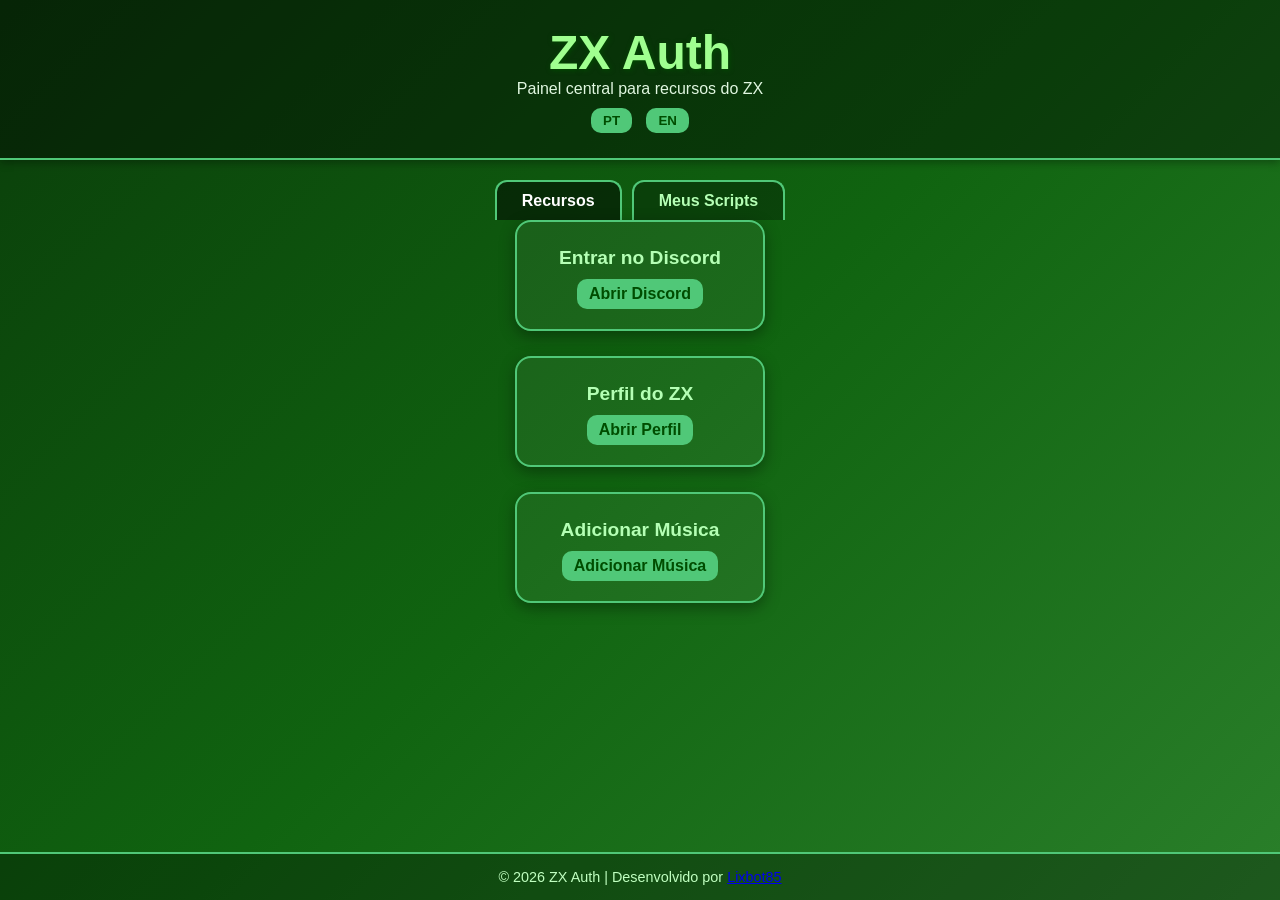
==== templates/home.html @ 4441bb72 "Create home.html" ====
<!DOCTYPE html>
<html lang="pt-BR">
<head>
<meta charset="UTF-8">
<meta name="viewport" content="width=device-width, initial-scale=1.0">
<title>ZX Auth – Galeria de Scripts</title>
<style>
* { margin:0; padding:0; box-sizing:border-box; }
body { font-family:'Segoe UI', Tahoma, Geneva, Verdana, sans-serif; background:linear-gradient(135deg,#0a3d0a,#106410,#2a7f2a); color:#e0f7e0; min-height:100vh; display:flex; flex-direction:column; align-items:center; }
header { width:100%; background:rgba(0,0,0,0.4); padding:25px; text-align:center; box-shadow:0 3px 8px rgba(0,0,0,0.3); border-bottom:2px solid #50c878; }
header h1 { font-size:3em; color:#a0ff90; text-shadow:1px 1px 5px #004d00; }
.language-toggle { margin-top:10px; }
.language-toggle button { margin:0 5px; padding:5px 12px; border:none; border-radius:10px; cursor:pointer; font-weight:bold; background:#50c878; color:#004d00; transition:0.3s; }
.language-toggle button:hover { background:#3fa362; }

.tabs { display:flex; justify-content:center; margin-top:20px; gap:10px; }
.tab { padding:10px 25px; border-radius:12px 12px 0 0; cursor:pointer; background:rgba(0,0,0,0.3); border:2px solid #50c878; border-bottom:none; color:#b4ffb4; font-weight:bold; transition:0.3s; }
.tab.active { background:rgba(0,0,0,0.5); color:#fff; }

main { flex:1; width:90%; max-width:1200px; display:flex; flex-direction:column; align-items:center; gap:25px; padding-bottom:40px; }

.cards-container { display:flex; flex-wrap:wrap; justify-content:center; gap:20px; width:100%; }
.card { background:rgba(255,255,255,0.05); padding:15px; border-radius:16px; width:250px; text-align:center; transition:transform 0.3s,background 0.3s; box-shadow:0 5px 15px rgba(0,0,0,0.35); border:2px solid #50c878; display:flex; flex-direction:column; align-items:center; position:relative; }
.card:hover { background:rgba(255,255,255,0.12); transform:translateY(-5px) scale(1.03); }
.card h3 { margin:10px 0 5px 0; color:#b4ffb4; font-size:1.2em; }
.card img { width:100%; height:140px; object-fit:cover; border-radius:12px; margin-bottom:8px; }
.card p { font-size:0.9em; color:#d0ffd0; margin:4px 0; }
.card button, .card a { text-decoration:none; background:#50c878; color:#004d00; font-weight:bold; padding:6px 12px; border-radius:10px; display:inline-block; margin:5px 2px; cursor:pointer; border:none; transition:0.3s; }
.card button:hover, .card a:hover { background:#3fa362; }

footer { width:100%; text-align:center; padding:15px; background:rgba(0,0,0,0.3); color:#c0ffc0; border-top:2px solid #50c878; font-size:0.9em; }

.error-card { background:rgba(255,0,0,0.15); border-color:#ff4444; color:#fff; }

#filter-input { margin:10px 0; padding:8px 12px; border-radius:10px; border:2px solid #50c878; width:80%; max-width:400px; background:rgba(0,0,0,0.2); color:#e0f7e0; }

.badge { display:inline-block; padding:3px 8px; border-radius:8px; font-size:0.75em; margin:2px 2px; background-color:#28a745; color:#fff; }

.tooltip { position:absolute; bottom:100%; left:50%; transform:translateX(-50%); background:rgba(0,0,0,0.8); color:#fff; padding:6px 10px; border-radius:8px; font-size:0.8em; display:none; white-space:pre-wrap; width:220px; text-align:left; z-index:10; }
.card:hover .tooltip { display:block; }
</style>
</head>
<body>

<header>
  <h1 id="title-header">ZX Auth</h1>
  <p id="subtitle-header">Painel central para recursos do ZX</p>
  <div class="language-toggle">
    <button onclick="setLanguage('pt')">PT</button>
    <button onclick="setLanguage('en')">EN</button>
  </div>
</header>

<div class="tabs">
  <div class="tab active" onclick="showTab('resources')"><span id="tab-resources">Recursos</span></div>
  <div class="tab" onclick="showTab('myscripts')"><span id="tab-myscripts">Meus Scripts</span></div>
</div>

<main id="resources-tab">
  <div class="card">
    <h3 id="discord-title">Entrar no Discord</h3>
    <a href="https://discord.gg/wR5MDFyyqE" target="_blank" id="discord-btn">Abrir Discord</a>
  </div>
  <div class="card">
    <h3 id="profile-title">Perfil do ZX</h3>
    <a href="https://scriptblox.com/u/zxrealm" target="_blank" id="profile-btn">Abrir Perfil</a>
  </div>
  <div class="card">
    <h3 id="music-title">Adicionar Música</h3>
    <a href="/adicionar-musica" id="music-btn">Adicionar Música</a>
  </div>
</main>

<main id="myscripts-tab" style="display:none;">
  <input type="text" id="filter-input" placeholder="Filtrar scripts pelo título..." oninput="filterScripts()">
  <div class="cards-container" id="scripts-container">
    <p style="color:#fff;" id="loading-text">Carregando seus scripts...</p>
  </div>
</main>

<footer>
  &copy; 2026 ZX Auth | Desenvolvido por <a href="https://github.com/lixbot85-dot" target="_blank">Lixbot85</a>
</footer>

<script>
let language = 'pt';
const texts = {
  pt: {
    headerTitle: "ZX Auth",
    headerSubtitle: "Painel central para recursos do ZX",
    tabResources: "Recursos",
    tabMyScripts: "Meus Scripts",
    discordTitle: "Entrar no Discord",
    discordBtn: "Abrir Discord",
    profileTitle: "Perfil do ZX",
    profileBtn: "Abrir Perfil",
    musicTitle: "Adicionar Música",
    musicBtn: "Adicionar Música",
    filterPlaceholder: "Filtrar scripts pelo título...",
    loadingText: "Carregando seus scripts...",
    slugCopied: "Slug copiado:",
    codeCopied: "Código do script copiado!",
    codeError: "Erro ao copiar o código!"
  },
  en: {
    headerTitle: "ZX Auth",
    headerSubtitle: "Central panel for ZX resources",
    tabResources: "Resources",
    tabMyScripts: "My Scripts",
    discordTitle: "Join Discord",
    discordBtn: "Open Discord",
    profileTitle: "ZX Profile",
    profileBtn: "Open Profile",
    musicTitle: "Add Music",
    musicBtn: "Add Music",
    filterPlaceholder: "Filter scripts by title...",
    loadingText: "Loading your scripts...",
    slugCopied: "Slug copied:",
    codeCopied: "Script code copied!",
    codeError: "Error copying code!"
  }
};

function setLanguage(lang) {
  language = lang;
  document.getElementById('title-header').textContent = texts[lang].headerTitle;
  document.getElementById('subtitle-header').textContent = texts[lang].headerSubtitle;
  document.getElementById('tab-resources').textContent = texts[lang].tabResources;
  document.getElementById('tab-myscripts').textContent = texts[lang].tabMyScripts;
  document.getElementById('discord-title').textContent = texts[lang].discordTitle;
  document.getElementById('discord-btn').textContent = texts[lang].discordBtn;
  document.getElementById('profile-title').textContent = texts[lang].profileTitle;
  document.getElementById('profile-btn').textContent = texts[lang].profileBtn;
  document.getElementById('music-title').textContent = texts[lang].musicTitle;
  document.getElementById('music-btn').textContent = texts[lang].musicBtn;
  document.getElementById('filter-input').placeholder = texts[lang].filterPlaceholder;
  document.getElementById('loading-text').textContent = texts[lang].loadingText;

  updateCardsLanguage();
}

function updateCardsLanguage() {
  document.querySelectorAll('#scripts-container .card').forEach(card => {
    const tooltip = card.querySelector('.tooltip');
    if (tooltip) {
      const desc = tooltip.textContent.includes("Sem descrição") || tooltip.textContent.includes("No description")
                   ? (language==='pt' ? "Sem descrição disponível." : "No description available.")
                   : tooltip.textContent;
      tooltip.textContent = desc;
    }
    const viewBtn = card.querySelector('a');
    if (viewBtn) viewBtn.textContent = (language==='pt' ? "Ver Script" : "View Script");
    const copySlugBtn = card.querySelectorAll('button')[0];
    if (copySlugBtn) copySlugBtn.textContent = (language==='pt' ? "Copiar Slug" : "Copy Slug");
    const copyCodeBtn = card.querySelectorAll('button')[1];
    if (copyCodeBtn) copyCodeBtn.textContent = (language==='pt' ? "Copiar Código" : "Copy Code");
  });
}

function showTab(tab) {
  document.getElementById('resources-tab').style.display = (tab==='resources')?'flex':'none';
  document.getElementById('myscripts-tab').style.display = (tab==='myscripts')?'flex':'none';
  document.querySelectorAll('.tab').forEach(t=>t.classList.remove('active'));
  event.currentTarget.classList.add('active');
}

let allScripts = [];

async function loadMyScripts() {
  const container = document.getElementById('scripts-container');
  container.innerHTML = '';
  const username = "zxrealm";
  const url = `https://scriptblox.com/api/script/fetch?owner=${username}`;

  try {
    const response = await fetch(url);
    const json = await response.json();
    if(!json.result || !Array.isArray(json.result.scripts)) throw new Error("API ERROR");
    allScripts = json.result.scripts;
    if(allScripts.length===0){ container.innerHTML=`<p style="color:#fff;">Nenhum script público encontrado.</p>`; return; }
    displayScripts(allScripts);
  } catch(err) {
    const errorCard = document.createElement('div');
    errorCard.className='card error-card';
    errorCard.textContent="!API ERROR!";
    container.appendChild(errorCard);
    console.error(err);
  }
}

function displayScripts(scripts) {
  const container = document.getElementById('scripts-container');
  container.innerHTML='';
  scripts.forEach(script=>{
    const card=document.createElement('div');
    card.className='card';
    card.dataset.title = script.title.toLowerCase();

    const img=document.createElement('img');
    img.src = script.image ? `https://scriptblox.com${script.image}` : 'https://via.placeholder.com/250x140.png?text=ZX+Script';
    card.appendChild(img);

    const title=document.createElement('h3');
    title.textContent = script.title || "(No title)";
    card.appendChild(title);

    const badge=document.createElement('span');
    badge.className='badge';
    badge.textContent = script.scriptType || "N/A";
    card.appendChild(badge);

    const info=document.createElement('p');
    info.textContent = `Views: ${script.views ?? 0} | Likes: ${script.likes ?? 0}`;
    card.appendChild(info);

    const tooltip=document.createElement('div');
    tooltip.className='tooltip';
    tooltip.textContent = script.description || (language==='pt'?"Sem descrição disponível.":"No description available.");
    card.appendChild(tooltip);

    const openBtn=document.createElement('a');
    openBtn.href=`https://scriptblox.com/script/${script.slug}`;
    openBtn.target="_blank";
    openBtn.textContent = (language==='pt'?"Ver Script":"View Script");
    card.appendChild(openBtn);

    const copySlugBtn=document.createElement('button');
    copySlugBtn.textContent = (language==='pt'?"Copiar Slug":"Copy Slug");
    copySlugBtn.onclick=()=>navigator.clipboard.writeText(script.slug).then(()=>alert(`${texts[language].slugCopied} ${script.slug}`));
    card.appendChild(copySlugBtn);

    const copyCodeBtn=document.createElement('button');
    copyCodeBtn.textContent = (language==='pt'?"Copiar Código":"Copy Code");
    copyCodeBtn.onclick=async()=>{
      try{
        const res=await fetch(`https://scriptblox.com/api/script/${script.slug}`);
        const data=await res.json();
        const code=data.script?.code||"";
        if(!code)throw new Error("Sem código disponível");
        await navigator.clipboard.writeText(code);
        alert(texts[language].codeCopied);
      } catch(err){ alert(texts[language].codeError); console.error(err);}
    };
    card.appendChild(copyCodeBtn);

    container.appendChild(card);
  });
}

function filterScripts() {
  const query=document.getElementById('filter-input').value.toLowerCase();
  const filtered=allScripts.filter(script=>script.title.toLowerCase().includes(query));
  displayScripts(filtered);
}

loadMyScripts();
</script>

</body>
</html>
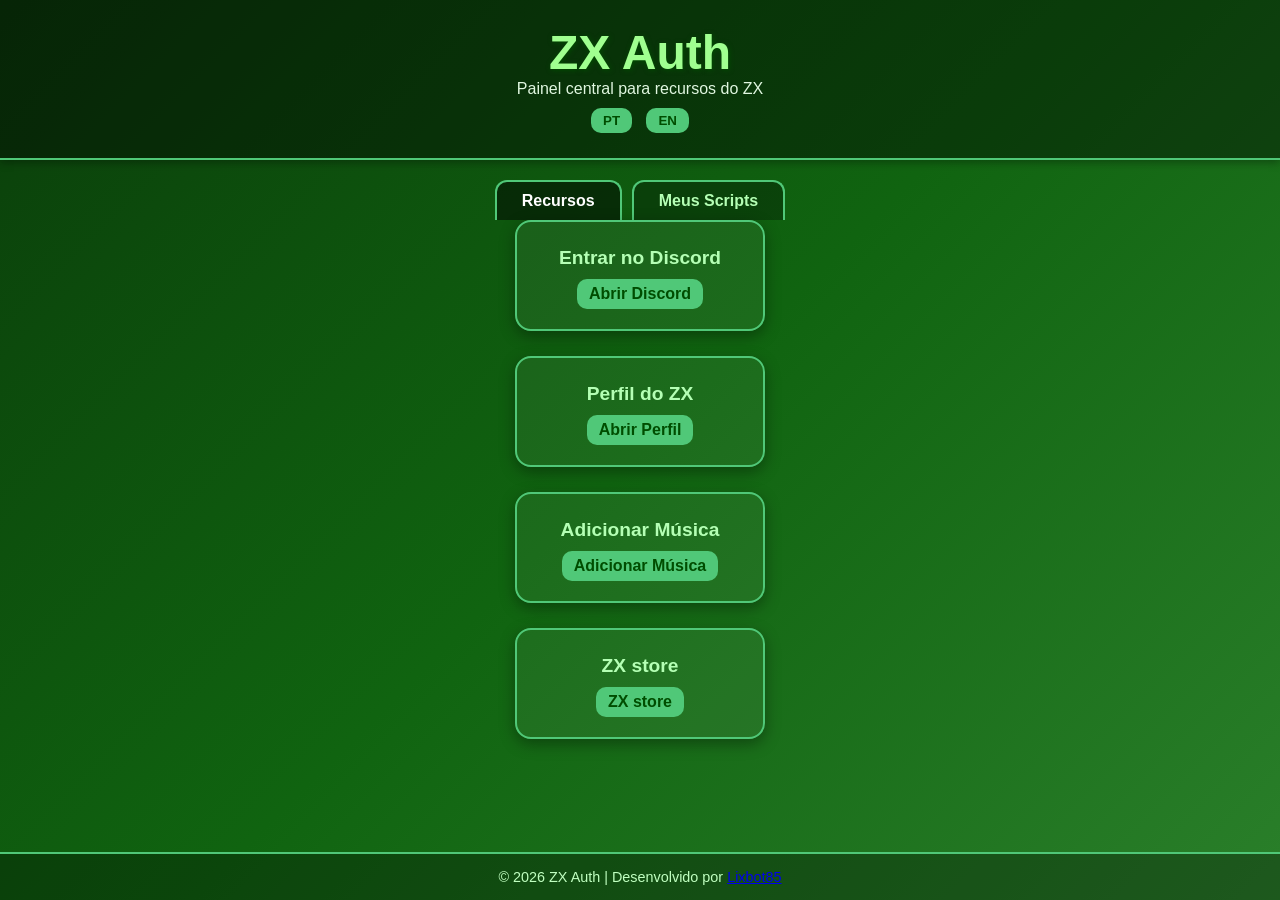
==== commit c12ea35f: "Update home.html" ====
--- a/templates/home.html
+++ b/templates/home.html
@@ -68,6 +68,10 @@
   <div class="card">
     <h3 id="music-title">Adicionar Música</h3>
     <a href="/adicionar-musica" id="music-btn">Adicionar Música</a>
+  </div>
+  <div class="card">
+    <h3 id="store-title">ZX store</h3>
+    <a href="https://zx-auth.onrender.com/zx-store" target="_blank" id="profile-btn">ZX store</a>
   </div>
 </main>
 
